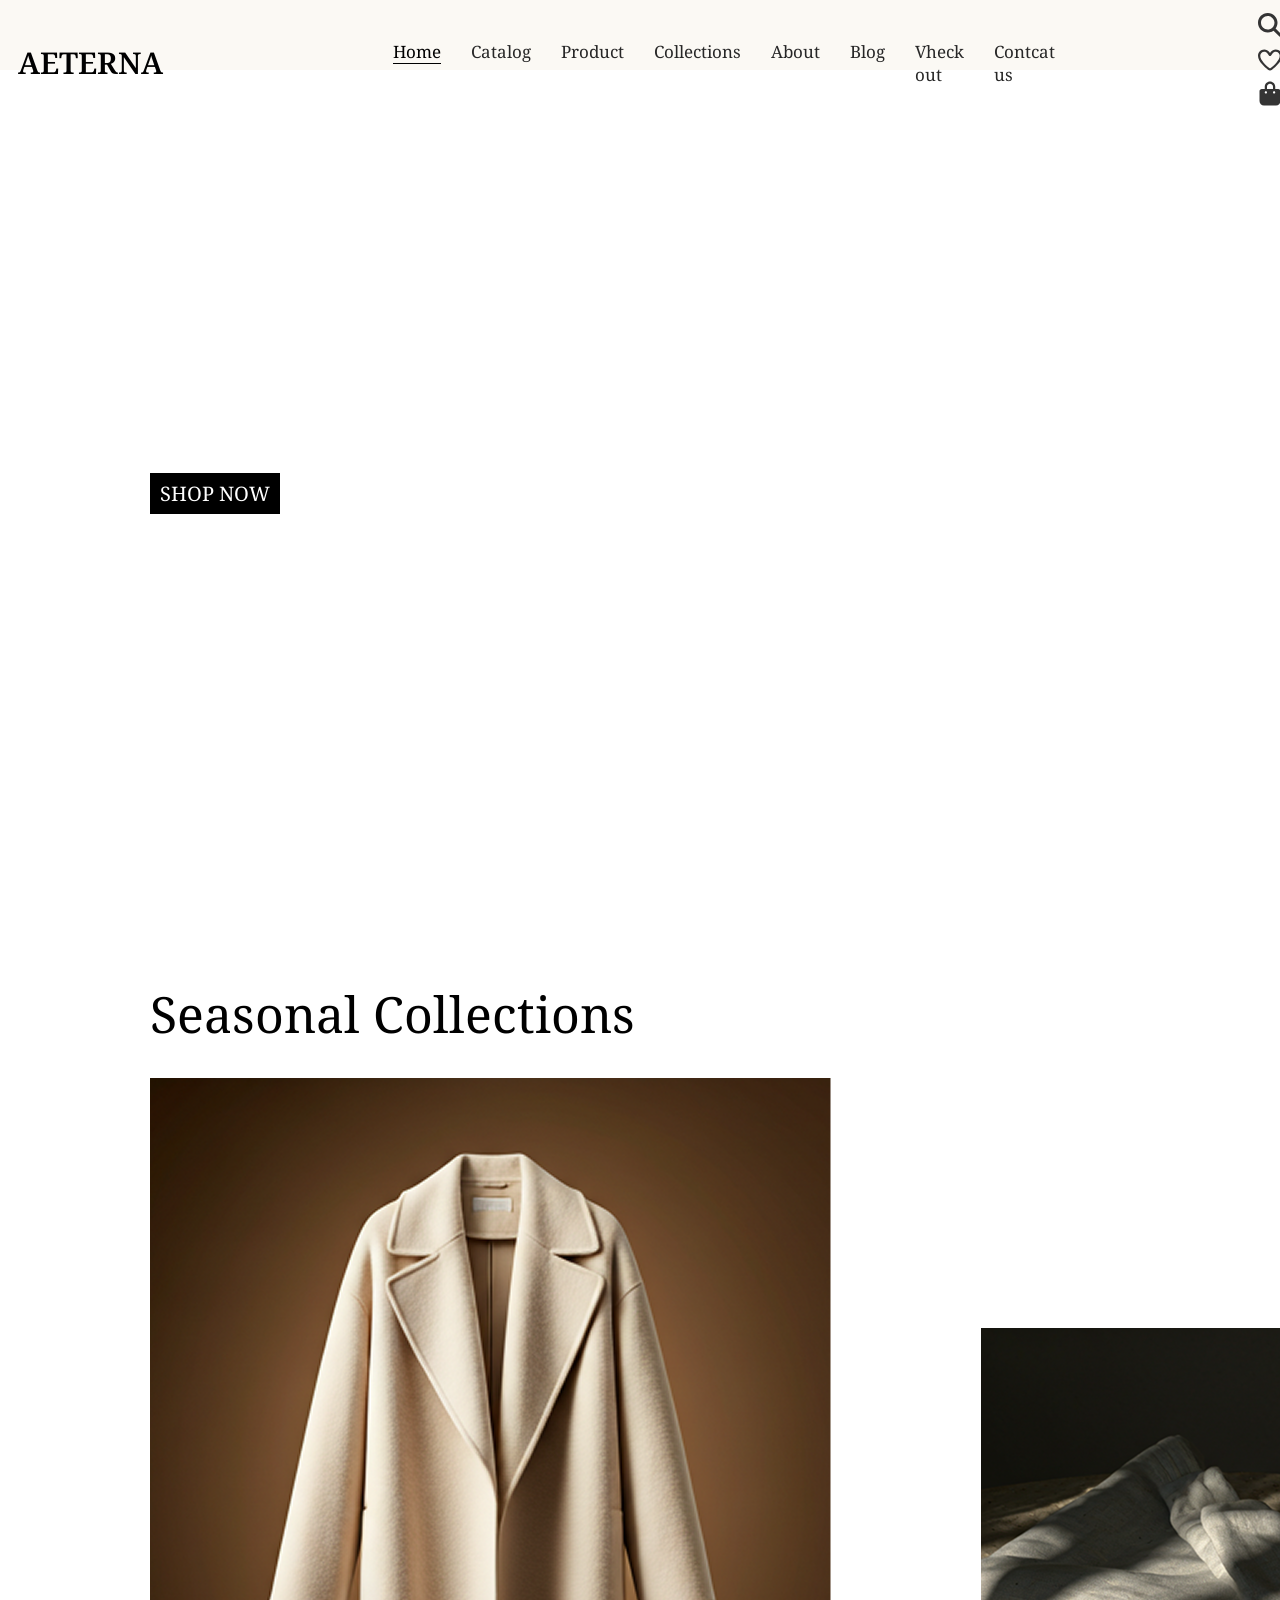
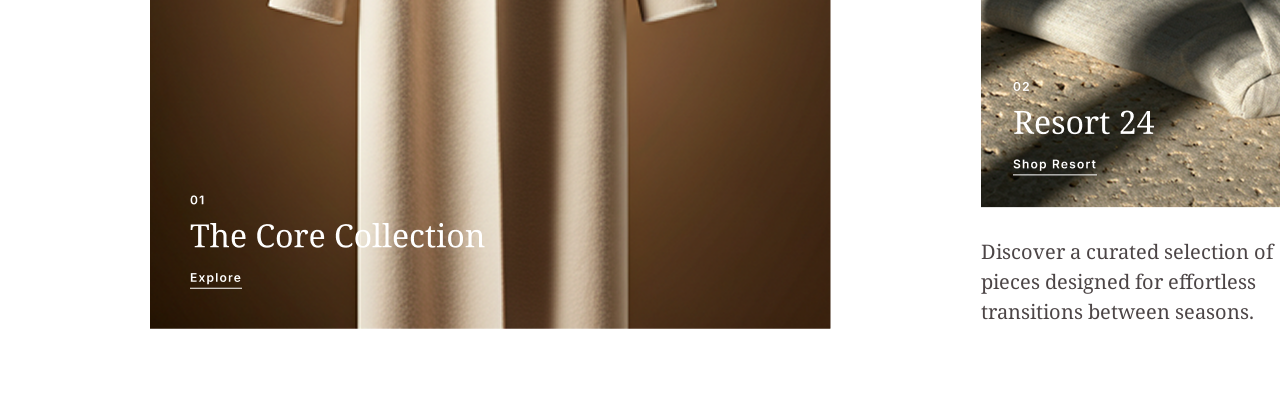
==== index.html @ bff4388a "first section" ====
<!doctype html>
<html lang="en">
  <head>
    <meta charset="UTF-8" />
    <meta name="viewport" content="width=device-width, initial-scale=1.0" />
    <title>Document</title>
    <link rel="stylesheet" href="./style.css" />
  </head>
  <body>
    <header>
      <section class="conteiner1">
        <div class="asist1">
          <div class="flex1">
            <div>
              <p class="text1">AETERNA</p>
            </div>

            <div>
              <ul>
                <li><a class="a1" href="">Home</a></li>
                <li><a href="./index2">Catalog</a></li>
                <li><a href="./index3">Product</a></li>
                <li><a href="./index4">Collections</a></li>
                <li><a href="./index5">About</a></li>
                <li><a href="./index6">Blog</a></li>
                <li><a href="./index7">Vheck out</a></li>
                <li><a href="./index8">Contcat us</a></li>
              </ul>
            </div>

            <div>
              <svg
                class="icon1"
                xmlns="http://www.w3.org/2000/svg"
                viewBox="0 0 640 640"
              >
                <!--!Font Awesome Free v7.2.0 by @fontawesome - https://fontawesome.com License - https://fontawesome.com/license/free Copyright 2026 Fonticons, Inc.-->
                <path
                  fill="rgb(52, 52, 52)"
                  d="M480 272C480 317.9 465.1 360.3 440 394.7L566.6 521.4C579.1 533.9 579.1 554.2 566.6 566.7C554.1 579.2 533.8 579.2 521.3 566.7L394.7 440C360.3 465.1 317.9 480 272 480C157.1 480 64 386.9 64 272C64 157.1 157.1 64 272 64C386.9 64 480 157.1 480 272zM272 416C351.5 416 416 351.5 416 272C416 192.5 351.5 128 272 128C192.5 128 128 192.5 128 272C128 351.5 192.5 416 272 416z"
                />
              </svg>
              <svg
                class="icon1"
                xmlns="http://www.w3.org/2000/svg"
                viewBox="0 0 640 640"
              >
                <!--!Font Awesome Free v7.2.0 by @fontawesome - https://fontawesome.com License - https://fontawesome.com/license/free Copyright 2026 Fonticons, Inc.-->
                <path
                  fill="rgb(52, 52, 52)"
                  d="M442.9 144C415.6 144 389.9 157.1 373.9 179.2L339.5 226.8C335 233 327.8 236.7 320.1 236.7C312.4 236.7 305.2 233 300.7 226.8L266.3 179.2C250.3 157.1 224.6 144 197.3 144C150.3 144 112.2 182.1 112.2 229.1C112.2 279 144.2 327.5 180.3 371.4C221.4 421.4 271.7 465.4 306.2 491.7C309.4 494.1 314.1 495.9 320.2 495.9C326.3 495.9 331 494.1 334.2 491.7C368.7 465.4 419 421.3 460.1 371.4C496.3 327.5 528.2 279 528.2 229.1C528.2 182.1 490.1 144 443.1 144zM335 151.1C360 116.5 400.2 96 442.9 96C516.4 96 576 155.6 576 229.1C576 297.7 533.1 358 496.9 401.9C452.8 455.5 399.6 502 363.1 529.8C350.8 539.2 335.6 543.9 320 543.9C304.4 543.9 289.2 539.2 276.9 529.8C240.4 502 187.2 455.5 143.1 402C106.9 358.1 64 297.7 64 229.1C64 155.6 123.6 96 197.1 96C239.8 96 280 116.5 305 151.1L320 171.8L335 151.1z"
                />
              </svg>
              <svg
                class="icon1"
                xmlns="http://www.w3.org/2000/svg"
                viewBox="0 0 640 640"
              >
                <!--!Font Awesome Free v7.2.0 by @fontawesome - https://fontawesome.com License - https://fontawesome.com/license/free Copyright 2026 Fonticons, Inc.-->
                <path
                  fill="rgb(52, 52, 52)"
                  d="M256 144C256 108.7 284.7 80 320 80C355.3 80 384 108.7 384 144L384 192L256 192L256 144zM208 192L144 192C117.5 192 96 213.5 96 240L96 448C96 501 139 544 192 544L448 544C501 544 544 501 544 448L544 240C544 213.5 522.5 192 496 192L432 192L432 144C432 82.1 381.9 32 320 32C258.1 32 208 82.1 208 144L208 192zM232 240C245.3 240 256 250.7 256 264C256 277.3 245.3 288 232 288C218.7 288 208 277.3 208 264C208 250.7 218.7 240 232 240zM384 264C384 250.7 394.7 240 408 240C421.3 240 432 250.7 432 264C432 277.3 421.3 288 408 288C394.7 288 384 277.3 384 264z"
                />
              </svg>
            </div>
          </div>
        </div>
      </section>
    </header>

    <main>
      <section class="conteiner2">
        <div class="asist2">
          <p class="text2">Spring / Summer 2024</p>
          <p class="text3">New Arrivals</p>
          <button class="btn1">SHOP NOW</button>
        </div>
      </section>

      <section class="conteiner3">
        <div class="asist3">
          <p class="text4">Seasonal Collections</p>

          <div class="flex2">
            <div>
              <img src="./Container (9).png" alt="" />
            </div>
            <div>
              <img class="img1" src="./Margin.png" alt="" />
              <p class="text5">
                Discover a curated selection of <br />
                pieces designed for effortless <br />
                transitions between seasons.
              </p>
            </div>
          </div>
        </div>
      </section>
    </main>
  </body>
</html>
---- style.css ----
@import url('https://fonts.googleapis.com/css2?family=Noto+Serif:ital,wght@0,100..900;1,100..900&display=swap');

*{
    margin: 0;
     font-family: "Noto Serif", serif;
}
.conteiner1{
    width: 100%;
    height: 70px;
    background-color:  #FBF9F4;
}
.asist1{
    padding: 10px 18px;
}
ul{
    display: flex;
    gap: 30px;
    list-style: none;
}
a{
    text-decoration: none;
    font-size: 17px;
        color: rgb(39, 39, 39);
}
.a1{
    color: black;
    width: 30px;
    border-bottom: 1px solid black;
}
.text1{
    font-size: 30px;
    font-weight: 600;
}
.icon1{
    margin-left: 10px;
    width: 30px;
    height: 30px;
}
.flex1{
    display: flex;
    gap: 190px;
    justify-content: space-around;
    align-items: center;
}
.conteiner2{
    background-image: url("https://lh3.googleusercontent.com/aida-public/[base64]");
    background-repeat: no-repeat;
    background-size: cover;
    background-attachment: scroll;
    width: 100%;
    height: 840px;
}
.asist2{
    padding: 70px 150px;
}
.text2{
    margin-top: 200px;
    color: white;
    font-size: 20px;
}
.text3{
    color: white;
    font-size: 70px;
    margin-top: 10px;
}
.btn1{
    color: white;
    background-color: black;
    padding: 7px 10px;
    border: none;
    font-size: 20px;
}
.conteiner3{
    width: 100%;
    height: 900px;
}
.asist3{
    padding: 70px 150px;
}
.text4{
    font-size: 50px;
}
.flex2{
    display: flex;

    margin-top: 30px;
}
.text5{
    margin-left: 150px;
    color: #4C4546;
    font-size: 20px;
    line-height: 30px;
}
.img1{
    margin-top: 250px;
    margin-left: 150px;
}
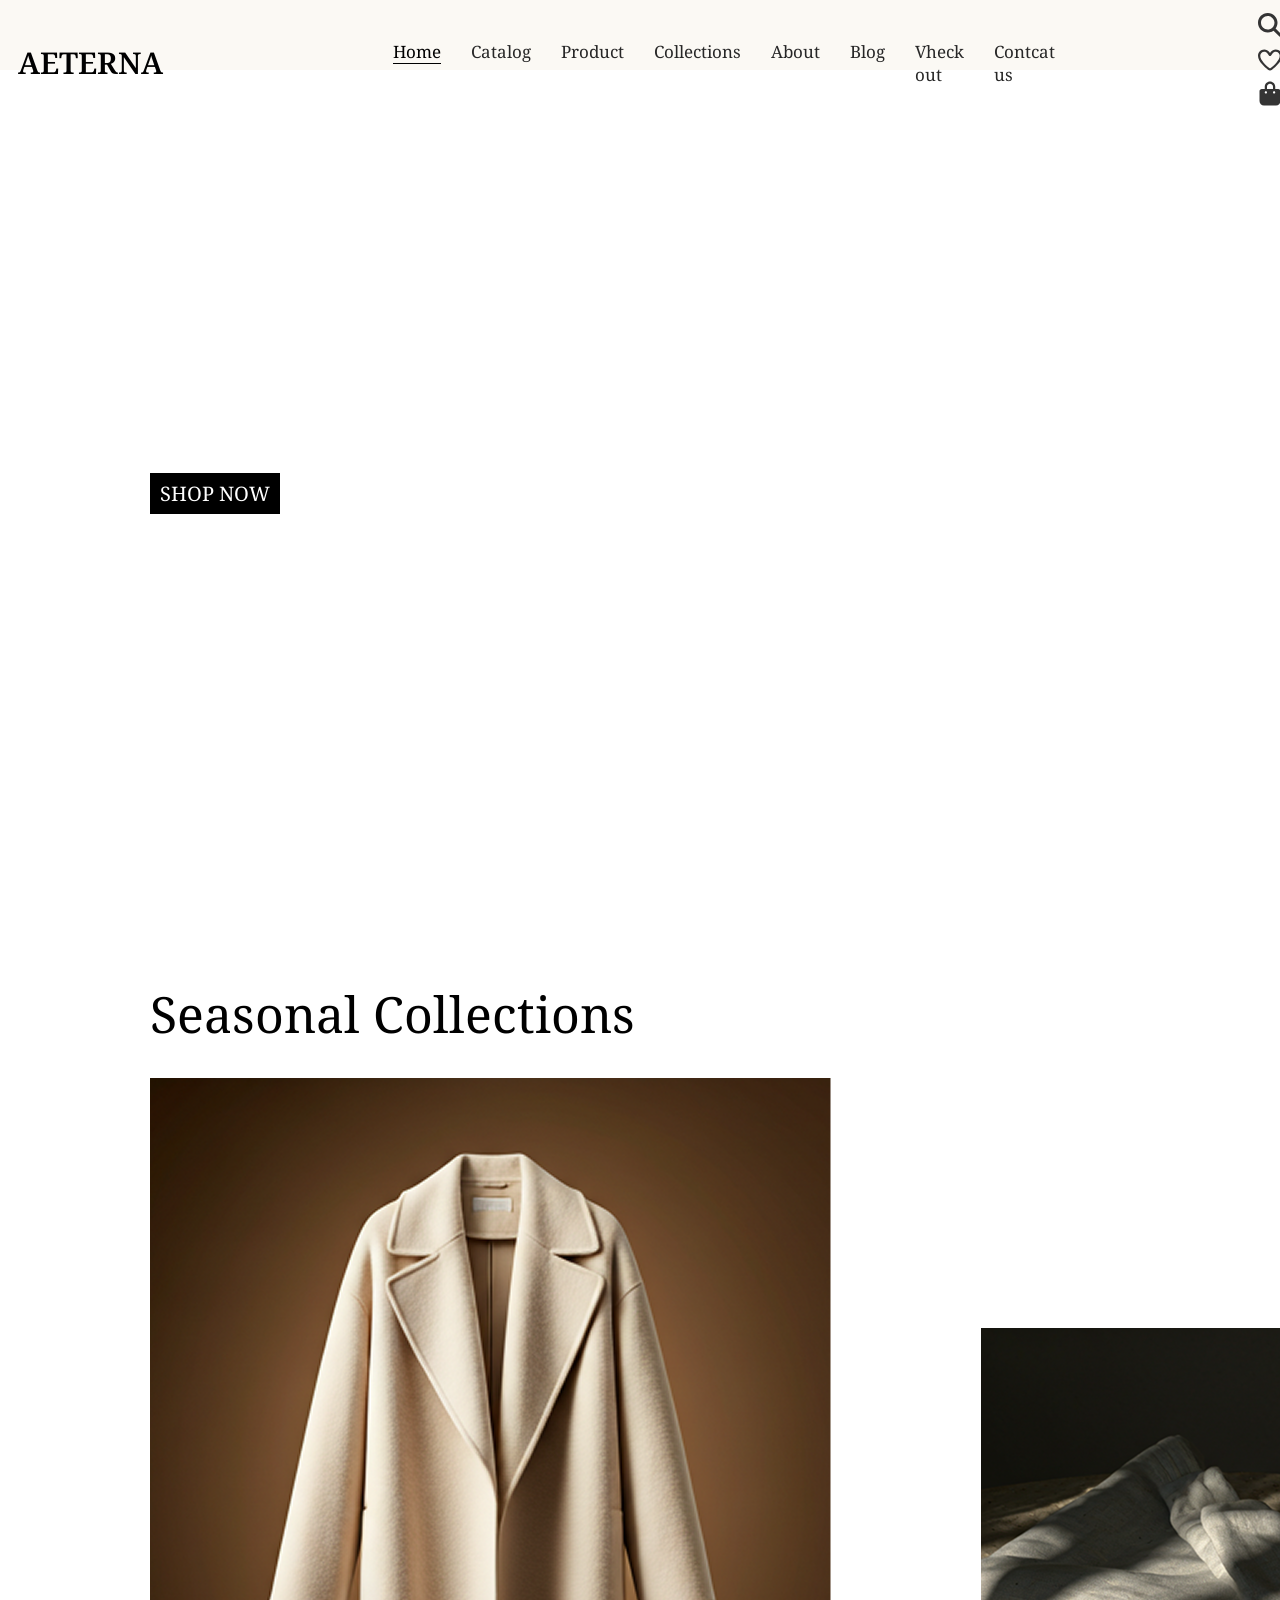
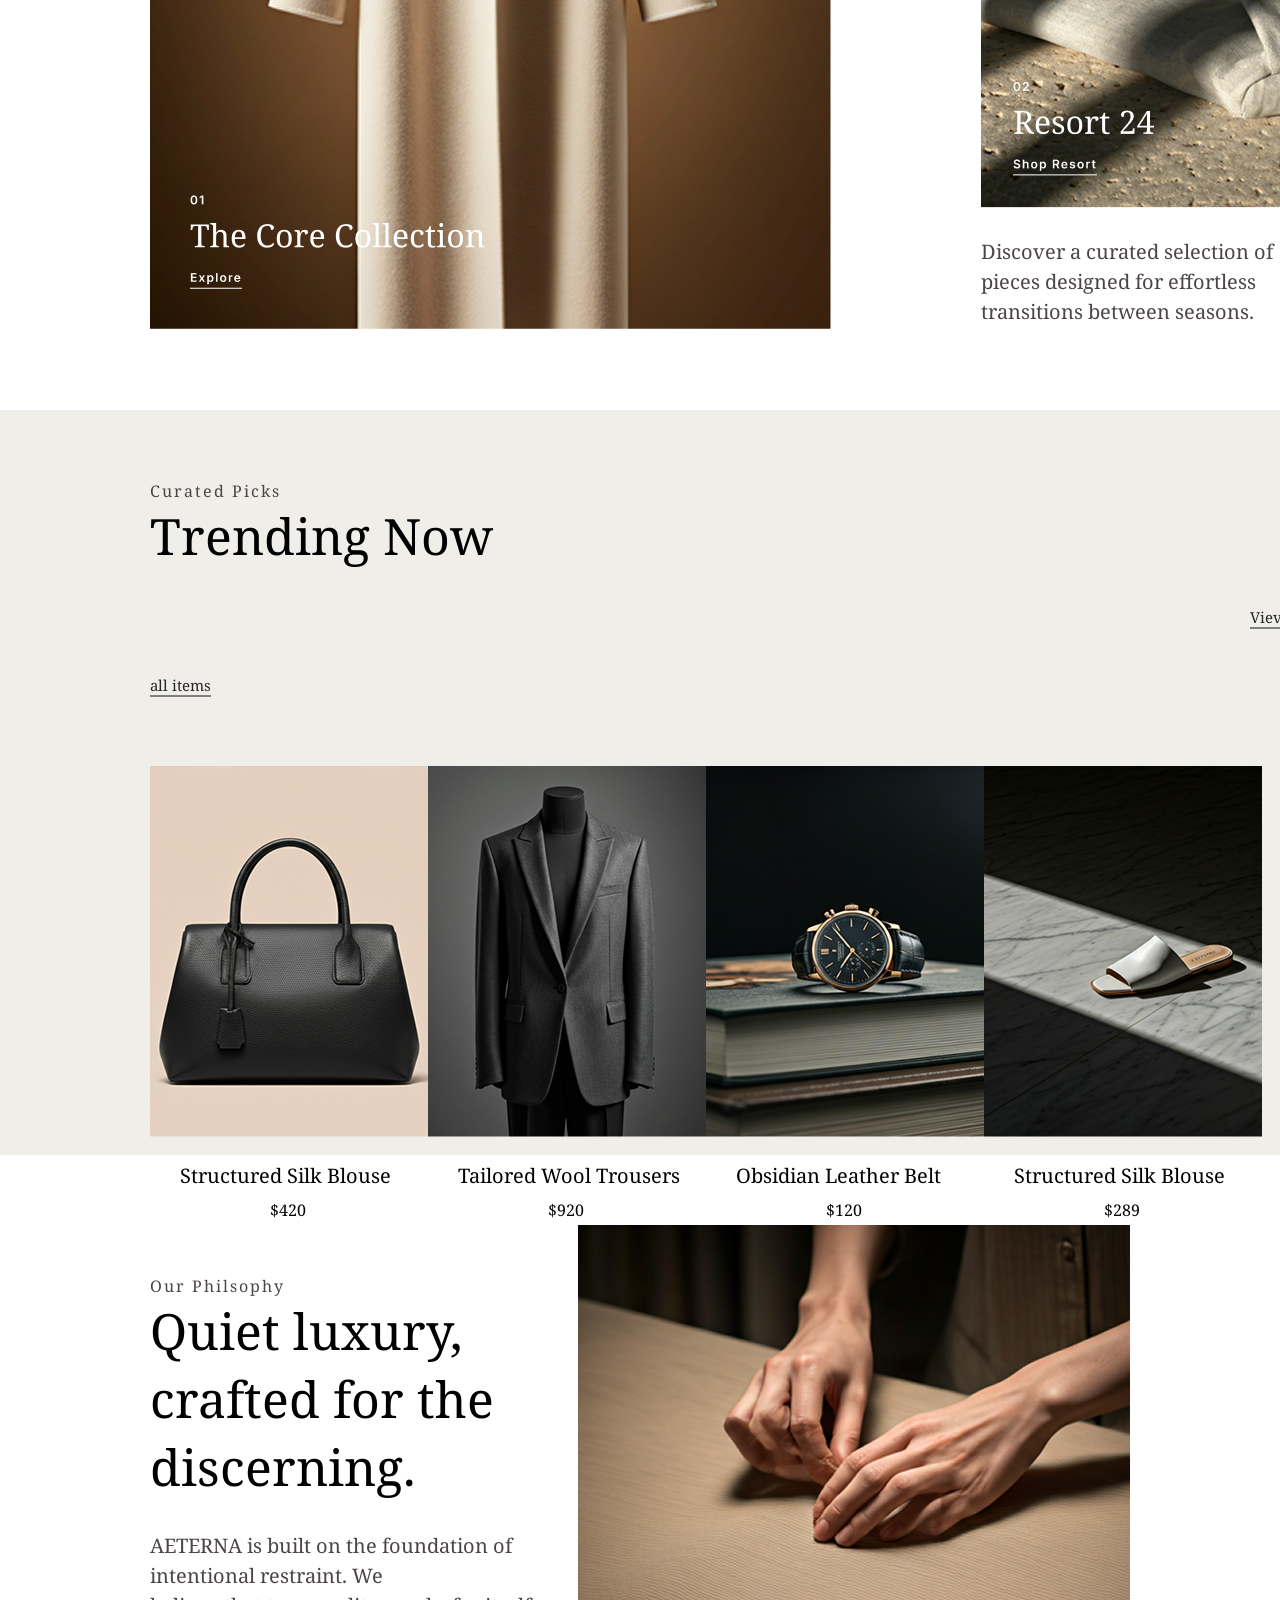
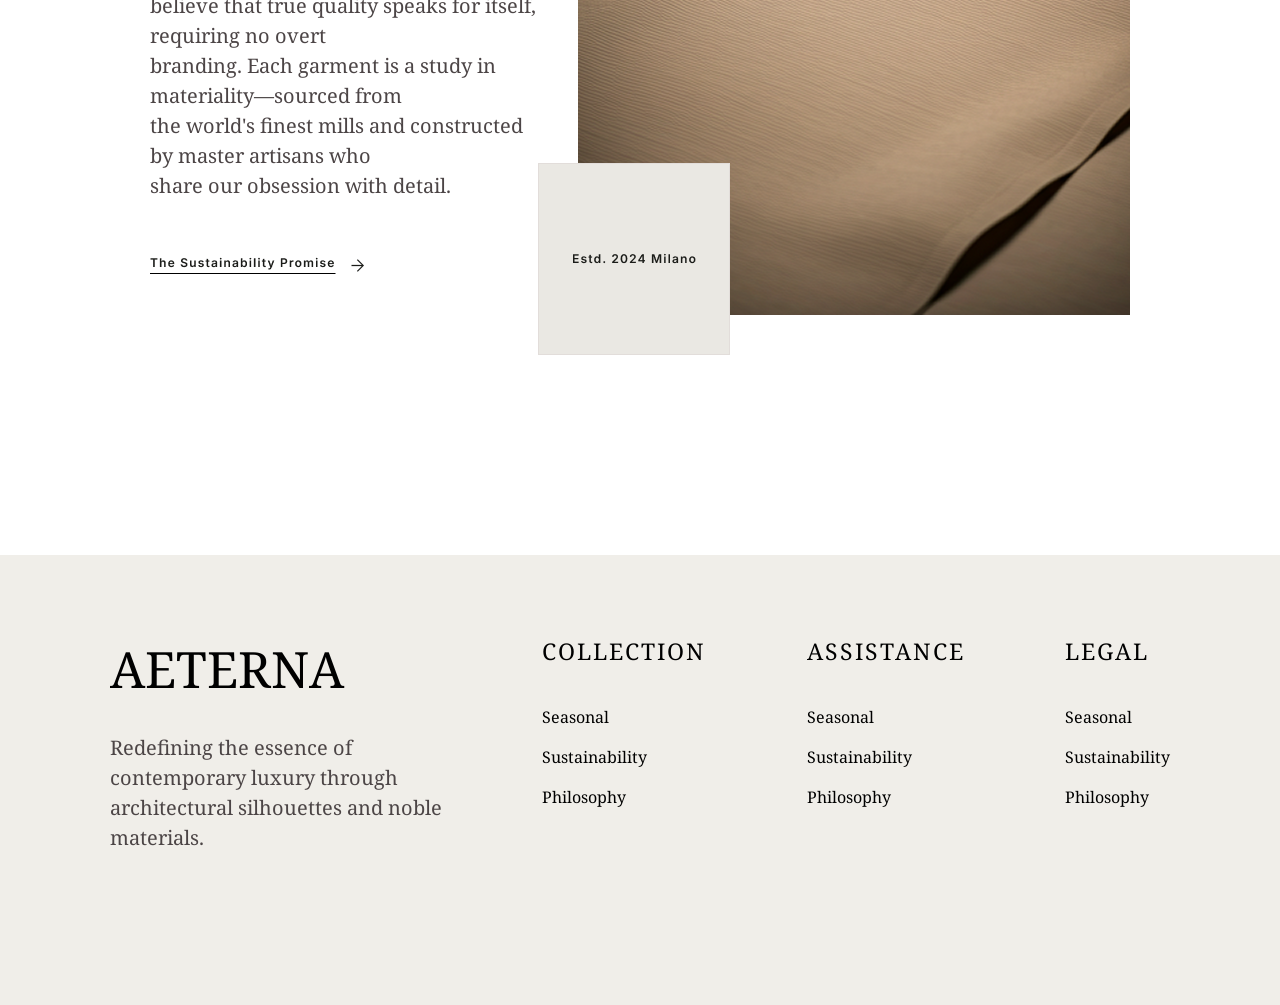
==== commit 88a6a049: "second section" ====
--- a/index.html
+++ b/index.html
@@ -96,6 +96,120 @@
           </div>
         </div>
       </section>
+
+      <section class="conteiner4">
+        <div class="asist4">
+          <p class="text6">Curated Picks</p>
+          <p class="text4">
+            Trending Now <a class="a2" href="">Viev all items</a>
+          </p>
+          <div class="flex3">
+            <div>
+              <img
+                style="margin-top: 60px"
+                src="./Background (14).png"
+                alt=""
+              />
+              <p class="text7">Structured Silk Blouse</p>
+              <p class="text8">$420</p>
+            </div>
+
+            <div>
+              <img
+                style="margin-top: 60px"
+                src="./Background (15).png"
+                alt=""
+              />
+              <p class="text7">Tailored Wool Trousers</p>
+              <p class="text8">$920</p>
+            </div>
+
+            <div>
+              <img
+                style="margin-top: 60px"
+                src="./Background (16).png"
+                alt=""
+              />
+              <p class="text7">Obsidian Leather Belt</p>
+              <p class="text8">$120</p>
+            </div>
+
+            <div>
+              <img
+                style="margin-top: 60px"
+                src="./Background (17).png"
+                alt=""
+              />
+              <p class="text7">Structured Silk Blouse</p>
+              <p class="text8">$289</p>
+            </div>
+          </div>
+        </div>
+      </section>
+
+      <section class="conteiner5">
+        <div class="asist5">
+          <div class="flex4">
+            <div>
+              <p class="text6" style="margin-top: 50px">Our Philsophy</p>
+              <p class="text4">
+                Quiet luxury, crafted for the <br />
+                discerning.
+              </p>
+              <p class="text9">
+                AETERNA is built on the foundation of intentional restraint. We
+                <br />
+                believe that true quality speaks for itself, requiring no overt
+                <br />
+                branding. Each garment is a study in materiality—sourced from
+                <br />
+                the world's finest mills and constructed by master artisans who
+                <br />
+                share our obsession with detail.
+              </p>
+
+              <img style="margin-top: 40px" src="./Link.png" alt="" />
+            </div>
+
+            <div>
+              <img src="./Container (10).png" alt="" />
+            </div>
+          </div>
+        </div>
+      </section>
     </main>
+
+    <footer>
+      <section class="conteiner6">
+        <div class="asist6">
+          <div class="flex5">
+            <div>
+              <p class="text10">AETERNA</p>
+              <p class="text11">
+                Redefining the essence of <br />
+                contemporary luxury through <br />
+                architectural silhouettes and noble <br />
+                materials.
+              </p>
+            </div>
+
+            <div>
+              <p class="text12">COLLECTION</p>
+              <p class="text13">Seasonal <br> Sustainability <br> Philosophy</p>
+            </div>
+
+             <div>
+              <p class="text12">ASSISTANCE</p>
+              <p class="text13">Seasonal <br> Sustainability <br> Philosophy</p>
+            </div>
+
+             <div>
+              <p class="text12">LEGAL</p>
+              <p class="text13">Seasonal <br> Sustainability <br> Philosophy</p>
+            </div>
+          </div>
+        </div>
+      </section>
+    </footer>
   </body>
 </html>
--- a/style.css
+++ b/style.css
@@ -94,4 +94,83 @@
 .img1{
     margin-top: 250px;
     margin-left: 150px;
+}
+.conteiner4{
+    margin-top: 200px;
+    width: 100%;
+    height: 745px;
+    background-color: #F0EEE9;
+}
+.asist4{
+    padding: 70px 150px;
+}
+.text6{
+    color: #4C4546;
+    letter-spacing: 2px;
+}
+.a2{
+    font-size: 15px;
+    border-bottom: 2px solid grey;
+    margin-left: 1100px;
+}
+.text7{
+    font-size: 20px;
+    margin-left: 30px;
+    margin-top: 20px;
+}
+.text8{
+    font-size: 16px;
+    margin-top: 10px;
+    margin-left: 120px;
+}
+.flex3{
+    display: flex;
+    justify-content: space-between;
+}
+.conteiner5{
+    width: 100%;
+    height: 700px;
+}
+.asist5{
+    padding: 70px 150px;
+}
+.text9{
+    margin-top: 30px;
+    line-height: 30px;
+    color: #4C4546;
+    font-size: 20px;
+}
+.flex4{
+    display: flex;
+    justify-content: space-around;
+}
+.conteiner6{
+    margin-top: 300px;
+    width: 100%;
+    height: 450px;
+    background-color: #F0EEE9;
+}
+.asist6{
+    padding: 80px 60px;
+}
+.text10{
+    font-size: 50px;
+}
+.text11{
+    margin-top: 30px;
+    font-size: 20px;
+    color: #4C4546;
+    line-height: 30px;
+}
+.text12{
+    font-size: 23px;
+    letter-spacing: 2px;
+}
+.flex5{
+    justify-content: space-around;
+    display: flex;
+}
+.text13{
+    margin-top: 30px;
+    line-height: 40px;
 }
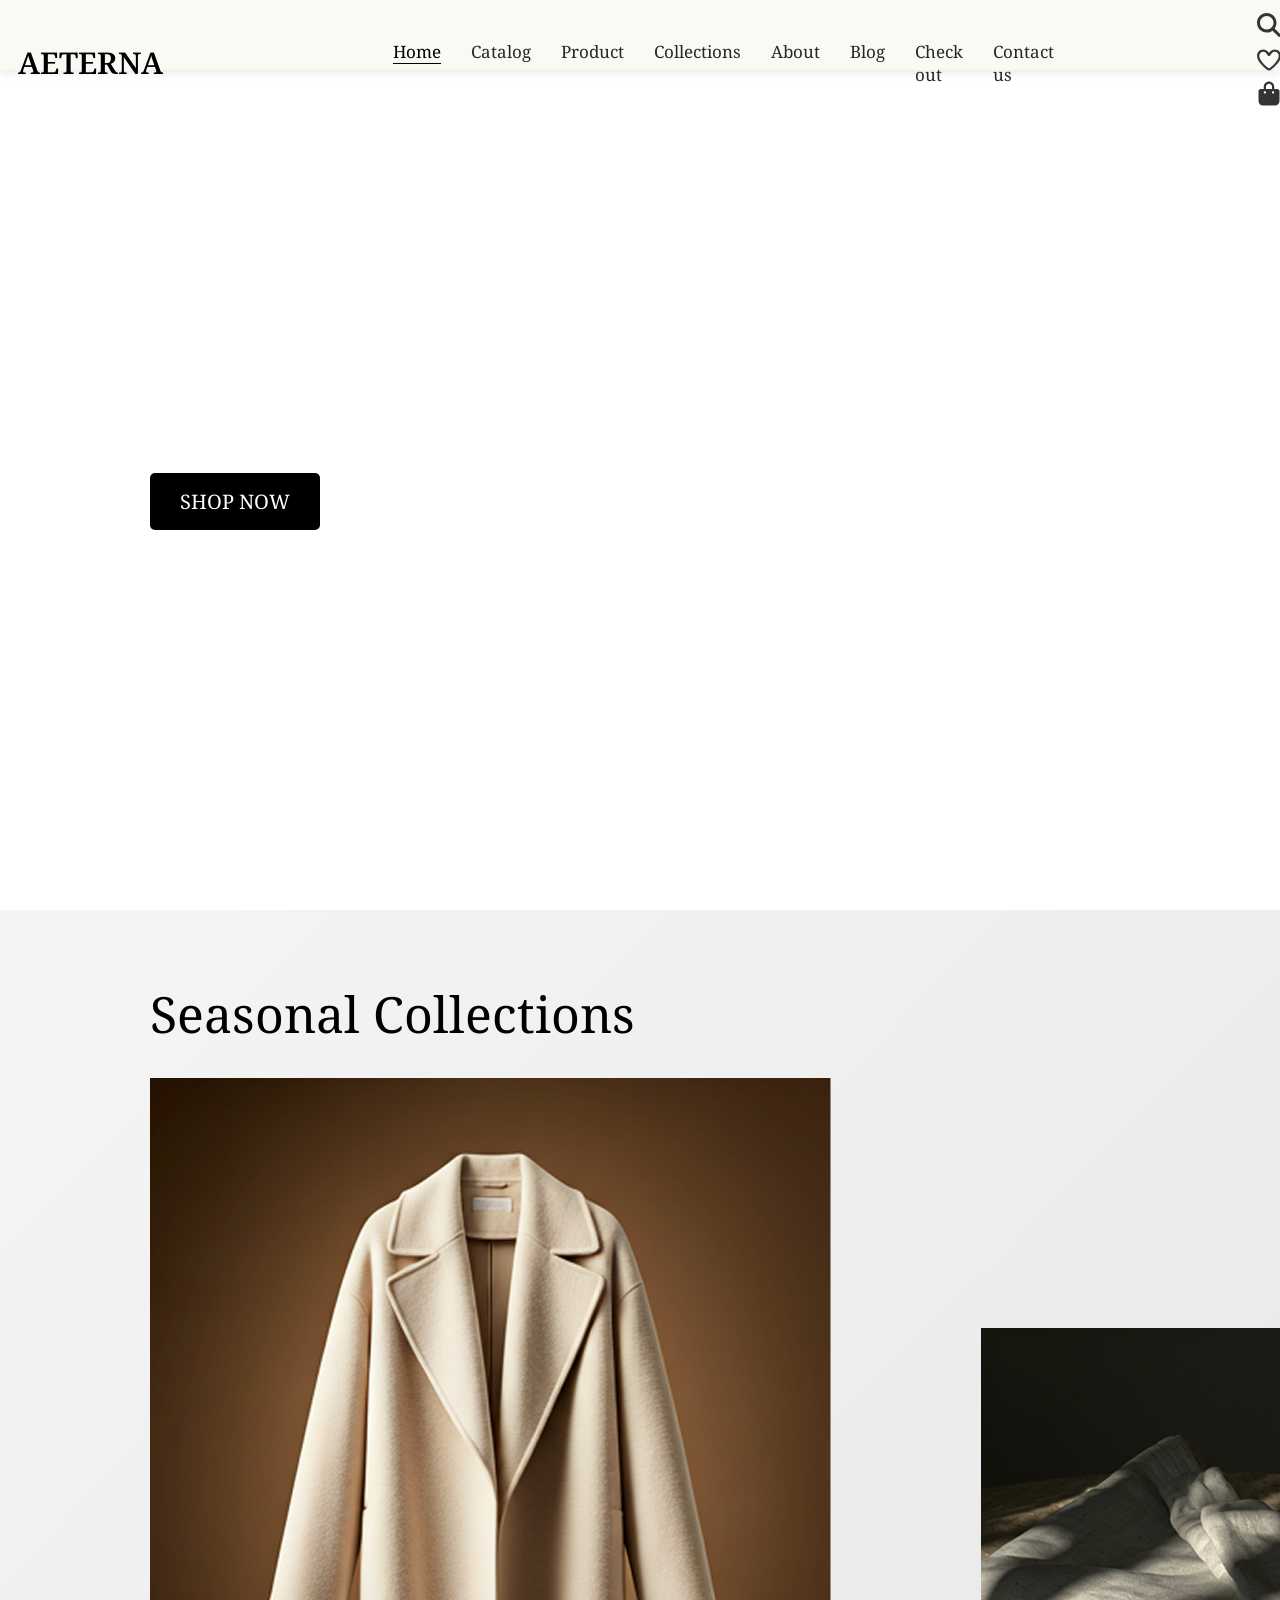
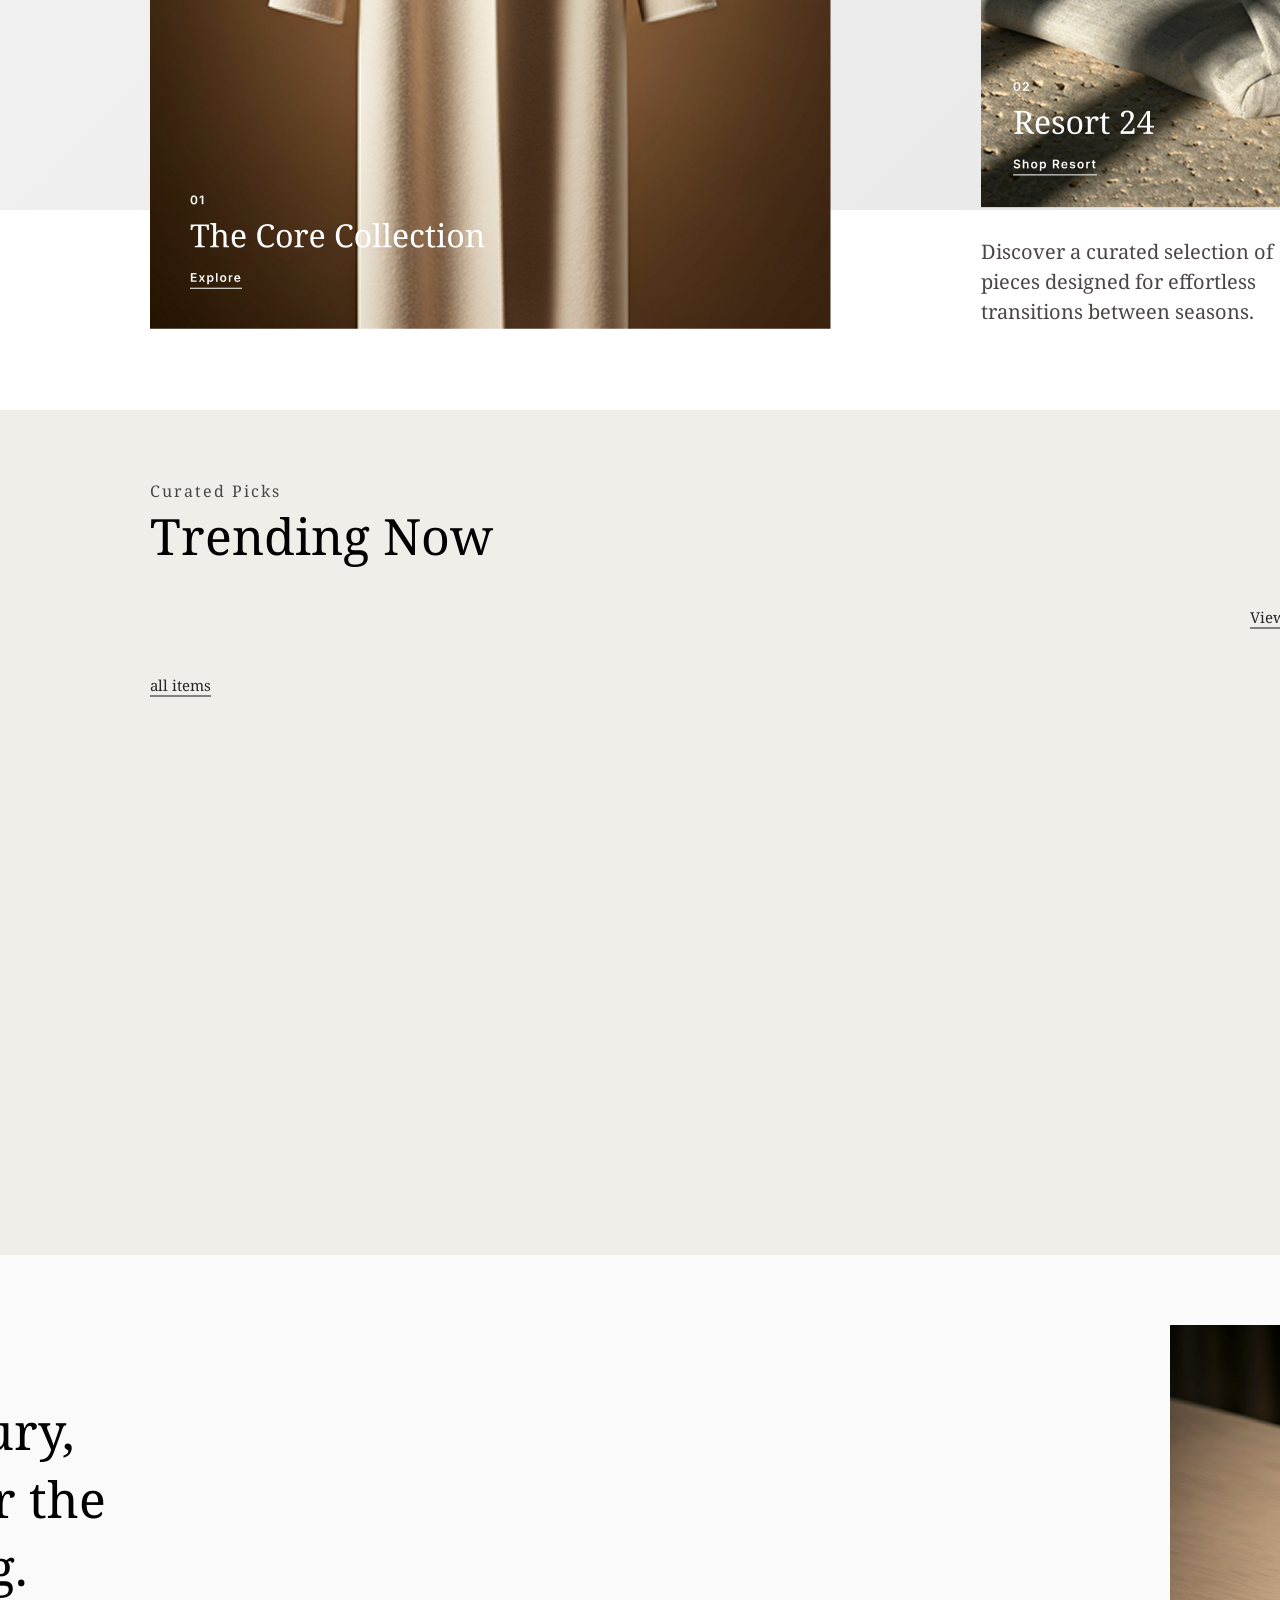
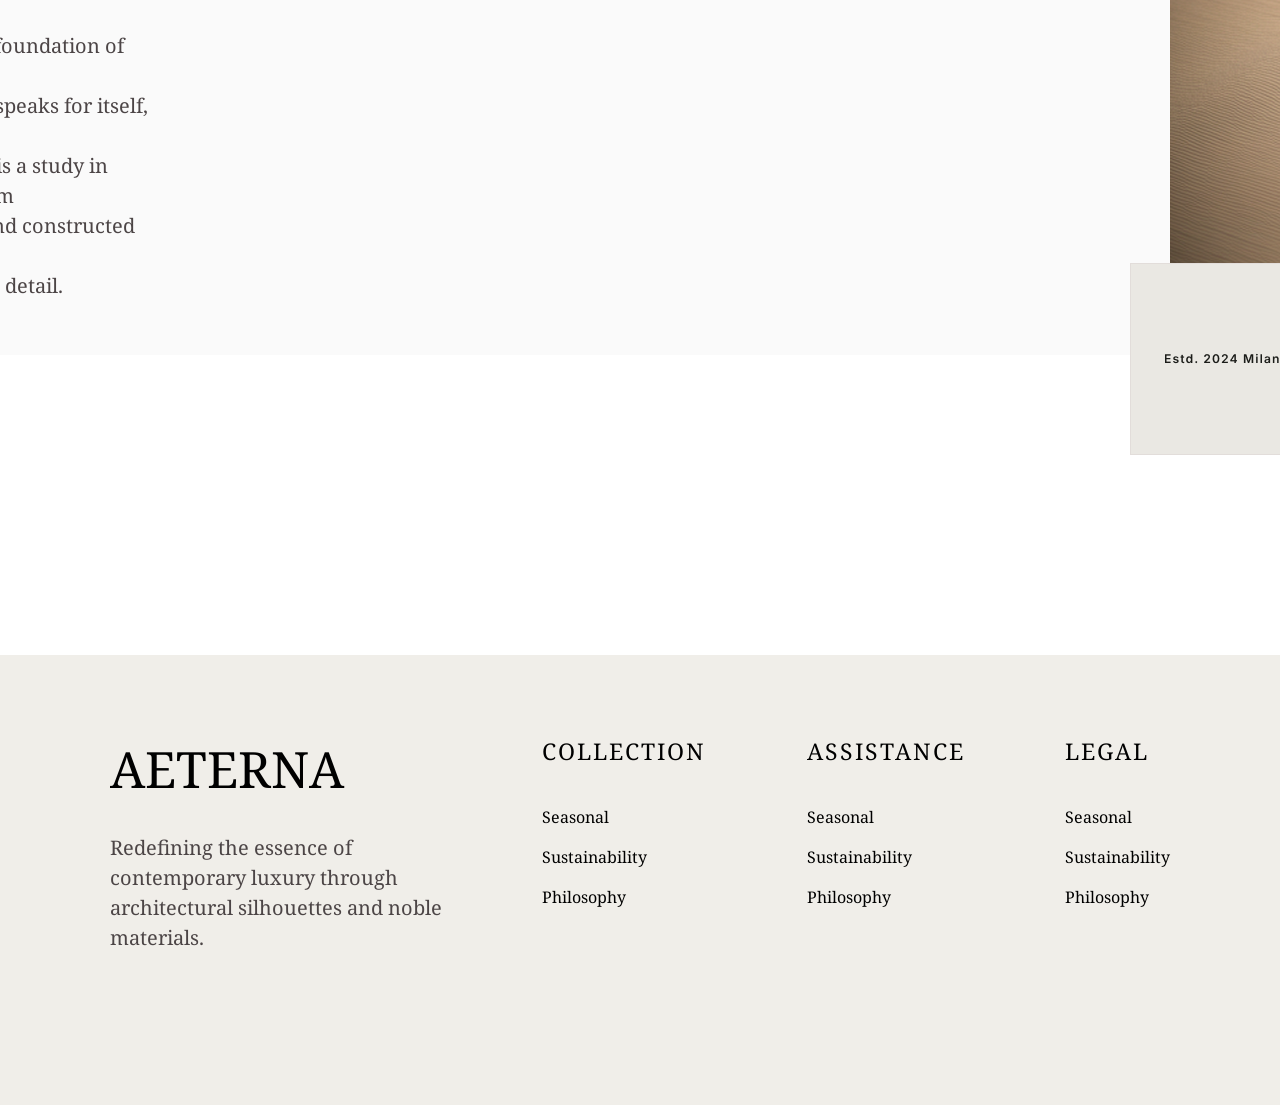
==== commit 29535472: "fiveteen section" ====
--- a/index.html
+++ b/index.html
@@ -5,10 +5,11 @@
     <meta name="viewport" content="width=device-width, initial-scale=1.0" />
     <title>Document</title>
     <link rel="stylesheet" href="./style.css" />
+    <link href="https://unpkg.com/aos@2.3.1/dist/aos.css" rel="stylesheet">
   </head>
   <body>
     <header>
-      <section class="conteiner1">
+      <section class="conteiner1" data-aos="zoom-in">
         <div class="asist1">
           <div class="flex1">
             <div>
@@ -17,14 +18,14 @@
 
             <div>
               <ul>
-                <li><a class="a1" href="">Home</a></li>
-                <li><a href="./index2">Catalog</a></li>
-                <li><a href="./index3">Product</a></li>
-                <li><a href="./index4">Collections</a></li>
-                <li><a href="./index5">About</a></li>
-                <li><a href="./index6">Blog</a></li>
-                <li><a href="./index7">Vheck out</a></li>
-                <li><a href="./index8">Contcat us</a></li>
+                <li><a class="a1" href="./index.html">Home</a></li>
+                <li><a href="./index2.html">Catalog</a></li>
+                <li><a href="./index3.html">Product</a></li>
+                <li><a href="./index4.html">Collections</a></li>
+                <li><a href="./index5.html">About</a></li>
+                <li><a href="./index6.html">Blog</a></li>
+                <li><a href="./index7.html">Check out</a></li>
+                <li><a href="./index8.html">Contact us</a></li>
               </ul>
             </div>
 
@@ -69,23 +70,23 @@
     </header>
 
     <main>
-      <section class="conteiner2">
+      <section class="conteiner2" data-aos="zoom-in-up">
         <div class="asist2">
-          <p class="text2">Spring / Summer 2024</p>
-          <p class="text3">New Arrivals</p>
-          <button class="btn1">SHOP NOW</button>
+          <p class="text2" data-aos="fade-up">Spring / Summer 2024</p>
+          <p class="text3" data-aos="fade-up" data-aos-delay="200">New Arrivals</p>
+          <button class="btn1" data-aos="fade-up" data-aos-delay="400">SHOP NOW</button>
         </div>
       </section>
 
       <section class="conteiner3">
         <div class="asist3">
-          <p class="text4">Seasonal Collections</p>
+          <p class="text4" data-aos="fade-right">Seasonal Collections</p>
 
           <div class="flex2">
-            <div>
+            <div data-aos="zoom-in">
               <img src="./Container (9).png" alt="" />
             </div>
-            <div>
+            <div data-aos="fade-left">
               <img class="img1" src="./Margin.png" alt="" />
               <p class="text5">
                 Discover a curated selection of <br />
@@ -97,25 +98,27 @@
         </div>
       </section>
 
-      <section class="conteiner4">
+      <section class="conteiner4" data-aos="zoom-in">
         <div class="asist4">
-          <p class="text6">Curated Picks</p>
-          <p class="text4">
-            Trending Now <a class="a2" href="">Viev all items</a>
+          <p class="text6" data-aos="fade-down">Curated Picks</p>
+          <p class="text4" data-aos="fade-down" data-aos-delay="100">
+            Trending Now <a class="a2" href="">View all items</a>
           </p>
           <div class="flex3">
-            <div>
+            <div data-aos="flip-left" data-aos-delay="200">
               <img
                 style="margin-top: 60px"
                 src="./Background (14).png"
+                class="animat"
                 alt=""
               />
               <p class="text7">Structured Silk Blouse</p>
               <p class="text8">$420</p>
             </div>
 
-            <div>
-              <img
+            <div data-aos="flip-left" data-aos-delay="300">
+              <img
+                class="animat"
                 style="margin-top: 60px"
                 src="./Background (15).png"
                 alt=""
@@ -124,8 +127,9 @@
               <p class="text8">$920</p>
             </div>
 
-            <div>
-              <img
+            <div data-aos="flip-left" data-aos-delay="400">
+              <img
+                class="animat"
                 style="margin-top: 60px"
                 src="./Background (16).png"
                 alt=""
@@ -134,8 +138,9 @@
               <p class="text8">$120</p>
             </div>
 
-            <div>
-              <img
+            <div data-aos="flip-left" data-aos-delay="500">
+              <img
+                class="animat"
                 style="margin-top: 60px"
                 src="./Background (17).png"
                 alt=""
@@ -147,11 +152,11 @@
         </div>
       </section>
 
-      <section class="conteiner5">
+      <section class="conteiner5" data-aos="zoom-in">
         <div class="asist5">
           <div class="flex4">
-            <div>
-              <p class="text6" style="margin-top: 50px">Our Philsophy</p>
+            <div data-aos="slide-right">
+              <p class="text6" style="margin-top: 50px">Our Philosophy</p>
               <p class="text4">
                 Quiet luxury, crafted for the <br />
                 discerning.
@@ -171,7 +176,7 @@
               <img style="margin-top: 40px" src="./Link.png" alt="" />
             </div>
 
-            <div>
+            <div data-aos="slide-left">
               <img src="./Container (10).png" alt="" />
             </div>
           </div>
@@ -180,10 +185,10 @@
     </main>
 
     <footer>
-      <section class="conteiner6">
+      <section class="conteiner6" data-aos="zoom-in">
         <div class="asist6">
           <div class="flex5">
-            <div>
+            <div data-aos="fade-up">
               <p class="text10">AETERNA</p>
               <p class="text11">
                 Redefining the essence of <br />
@@ -193,23 +198,41 @@
               </p>
             </div>
 
-            <div>
+            <div data-aos="fade-up" data-aos-delay="200">
               <p class="text12">COLLECTION</p>
-              <p class="text13">Seasonal <br> Sustainability <br> Philosophy</p>
-            </div>
-
-             <div>
+              <p class="text13">
+                Seasonal <br />
+                Sustainability <br />
+                Philosophy
+              </p>
+            </div>
+
+            <div data-aos="fade-up" data-aos-delay="300">
               <p class="text12">ASSISTANCE</p>
-              <p class="text13">Seasonal <br> Sustainability <br> Philosophy</p>
-            </div>
-
-             <div>
+              <p class="text13">
+                Seasonal <br />
+                Sustainability <br />
+                Philosophy
+              </p>
+            </div>
+
+            <div data-aos="fade-up" data-aos-delay="400">
               <p class="text12">LEGAL</p>
-              <p class="text13">Seasonal <br> Sustainability <br> Philosophy</p>
+              <p class="text13">
+                Seasonal <br />
+                Sustainability <br />
+                Philosophy
+              </p>
             </div>
           </div>
         </div>
       </section>
     </footer>
+
+    <script src="https://unpkg.com/aos@2.3.1/dist/aos.js"></script>
+    <script>
+  AOS.init({ disable: 'mobile' });
+</script>
+
   </body>
 </html>
--- a/style.css
+++ b/style.css
@@ -1,176 +1,368 @@
-    @import url('https://fonts.googleapis.com/css2?family=Noto+Serif:ital,wght@0,100..900;1,100..900&display=swap');
+@import url("https://fonts.googleapis.com/css2?family=Noto+Serif:ital,wght@0,100..900;1,100..900&display=swap");
 
-*{
+* {
+  margin: 0;
+  font-family: "Noto Serif", serif;
+}
+.conteiner1 {
+  width: 100%;
+  height: 70px;
+  background-color: #fbf9f4;
+  box-shadow: 0 2px 10px rgba(0, 0, 0, 0.1);
+}
+.asist1 {
+  padding: 10px 18px;
+}
+ul {
+  display: flex;
+  gap: 30px;
+  list-style: none;
+}
+a {
+  text-decoration: none;
+  font-size: 17px;
+  color: rgb(39, 39, 39);
+}
+.a1 {
+  color: black;
+  width: 30px;
+  border-bottom: 1px solid black;
+}
+.text1 {
+  font-size: 30px;
+  font-weight: 600;
+  animation: fadeIn 2s ease-in-out;
+}
+
+@keyframes fadeIn {
+  50% {
+    opacity: 0;
+    transform: translateY(-20px);
+  }
+  100% {
+    opacity: 1;
+    transform: translateY(0);
+  }
+}
+.icon1 {
+  margin-left: 10px;
+  width: 30px;
+  height: 30px;
+}
+.flex1 {
+  display: flex;
+  gap: 190px;
+  justify-content: space-around;
+  align-items: center;
+}
+.conteiner2 {
+  background-image: url("https://lh3.googleusercontent.com/aida-public/[base64]");
+  background-repeat: no-repeat;
+  background-size: cover;
+  background-attachment: scroll;
+  width: 100%;
+  height: 840px;
+}
+.asist2 {
+  padding: 70px 150px;
+}
+.text2 {
+  margin-top: 200px;
+  color: white;
+  font-size: 20px;
+}
+.text3 {
+  color: white;
+  font-size: 70px;
+  margin-top: 10px;
+}
+.btn1 {
+  color: white;
+  background-color: black;
+  padding: 15px 30px;
+  border: none;
+  font-size: 20px;
+  border-radius: 5px;
+  transition: all 0.3s ease;
+}
+.btn1:hover {
+  background-color: #333;
+  cursor: pointer;
+  transform: translateY(-2px);
+  box-shadow: 0 5px 15px rgba(0, 0, 0, 0.3);
+}
+.btn1:active {
+  transform: translateY(0);
+}
+.conteiner3 {
+  width: 100%;
+  height: 900px;
+  background: linear-gradient(135deg, #f5f5f5 0%, #e8e8e8 100%);
+}
+.asist3 {
+  padding: 70px 150px;
+}
+.text4 {
+  font-size: 50px;
+}
+.flex2 {
+  display: flex;
+
+  margin-top: 30px;
+}
+.text5 {
+  margin-left: 150px;
+  color: #4c4546;
+  font-size: 20px;
+  line-height: 30px;
+}
+.img1 {
+  margin-top: 250px;
+  margin-left: 150px;
+}
+.conteiner4 {
+  margin-top: 200px;
+  width: 100%;
+  height: 845px;
+  background-color: #f0eee9;
+}
+.asist4 {
+  padding: 70px 150px;
+}
+.animat:hover {
+  transform: scale(1.05);
+  transition: all 0.3s ease;
+  box-shadow: 0 10px 20px rgba(0, 0, 0, 0.2);
+}
+.text6 {
+  color: #4c4546;
+  letter-spacing: 2px;
+}
+.a2 {
+  font-size: 15px;
+  border-bottom: 2px solid grey;
+  margin-left: 1100px;
+}
+.text7 {
+  font-size: 20px;
+  margin-left: 30px;
+  margin-top: 20px;
+}
+.text8 {
+  font-size: 16px;
+  margin-top: 10px;
+  margin-left: 120px;
+}
+.flex3 {
+  margin-top: 50px;
+  display: flex;
+  justify-content: space-between;
+}
+.conteiner5 {
+  width: 100%;
+  height: 700px;
+  background-color: #fafafa;
+}
+.asist5 {
+  padding: 70px 150px;
+}
+.text9 {
+  margin-top: 30px;
+  line-height: 30px;
+  color: #4c4546;
+  font-size: 20px;
+}
+.flex4 {
+  display: flex;
+  justify-content: space-around;
+}
+.conteiner6 {
+  margin-top: 300px;
+  width: 100%;
+  height: 450px;
+  background-color: #f0eee9;
+}
+.asist6 {
+  padding: 80px 60px;
+}
+.text10 {
+  font-size: 50px;
+}
+.text11 {
+  margin-top: 30px;
+  font-size: 20px;
+  color: #4c4546;
+  line-height: 30px;
+}
+.text12 {
+  font-size: 23px;
+  letter-spacing: 2px;
+}
+.flex5 {
+  justify-content: space-around;
+  display: flex;
+}
+.text13 {
+  margin-top: 30px;
+  line-height: 40px;
+}
+@media (max-width: 640px) {
+
+  *{
+    transform: none;
+    transition: none;
+    animation: none;
+  }
+  .conteiner1 {
+    height: auto;
+    padding-bottom: 20px;
+  }
+  .asist1 {
+    padding: 20px;
+  }
+  .flex1 {
+    flex-direction: column;
+    gap: 20px;
+  }
+  ul {
+    flex-wrap: wrap;
+    justify-content: center;
+    gap: 15px;
+    padding: 0;
+  }
+  a {
+    font-size: 15px;
+  }
+  .text1 {
+    font-size: 28px;
+  }
+  .icon1 {
+    width: 25px;
+    height: 25px;
+  }
+  .conteiner2 {
+    height: 600px;
+    background-position: center;
+  }
+  .asist2 {
+    padding: 20px;
+  }
+  .text2 {
+    margin-top: 120px;
+    font-size: 18px;
+  }
+  .text3 {
+    font-size: 42px;
+    line-height: 50px;
+  }
+  .btn1 {
+    margin-top: 20px;
+    width: 100%;
+    padding: 14px;
+    font-size: 18px;
+  }
+  .asist4 {
+    padding: 20px;
+  }
+  .asist5 {
+    padding: 20px;
+  }
+  .asist6 {
+    padding: 20px;
+  }
+  .conteiner3 {
+    height: auto;
+  }
+  .flex2 {
+    flex-direction: column;
+    gap: 30px;
+  }
+  .asist3 {
+    padding: 20px;
+  }
+  .flex2 img {
+    width: 100%;
+  }
+  .img1 {
     margin: 0;
-     font-family: "Noto Serif", serif;
-}
-.conteiner1{
+  }
+  .text5 {
+    margin-left: 0;
+    font-size: 18px;
+    line-height: 28px;
+  }
+  .text4 {
+    font-size: 34px;
+    line-height: 45px;
+  }
+  .conteiner4 {
+    height: auto;
+    margin-top: 80px;
+    padding-bottom: 40px;
+  }
+  .flex3 {
+    flex-direction: column;
+    gap: 40px;
+    align-items: center;
+  }
+  .flex3 img {
     width: 100%;
-    height: 70px;
-    background-color:  #FBF9F4;
-}
-.asist1{
-    padding: 10px 18px;
-}
-ul{
-    display: flex;
-    gap: 30px;
-    list-style: none;
-}
-a{
-    text-decoration: none;
-    font-size: 17px;
-        color: rgb(39, 39, 39);
-}
-.a1{
-    color: black;
-    width: 30px;
-    border-bottom: 1px solid black;
-}
-.text1{
-    font-size: 30px;
-    font-weight: 600;
-}
-.icon1{
-    margin-left: 10px;
-    width: 30px;
-    height: 30px;
-}
-.flex1{
-    display: flex;
-    gap: 190px;
-    justify-content: space-around;
-    align-items: center;
-}
-.conteiner2{
-    background-image: url("https://lh3.googleusercontent.com/aida-public/[base64]");
-    background-repeat: no-repeat;
-    background-size: cover;
-    background-attachment: scroll;
+    max-width: 320px;
+  }
+  .a2 {
+    display: block;
+    margin-left: 0;
+    margin-top: 15px;
+  }
+  .text7 {
+    margin-left: 0;
+    text-align: center;
+  }
+  .text8 {
+    margin-left: 0;
+    text-align: center;
+  }
+  .conteiner5 {
+    height: auto;
+  }
+  .flex4 {
+    flex-direction: column;
+    gap: 40px;
+  }
+  .flex4 img {
     width: 100%;
-    height: 840px;
-}
-.asist2{
-    padding: 70px 150px;
-}
-.text2{
-    margin-top: 200px;
-    color: white;
+  }
+  .text9 {
+    font-size: 18px;
+    line-height: 28px;
+  }
+  .conteiner6 {
+    margin-top: 100px;
+    height: auto;
+    padding-bottom: 40px;
+  }
+  .flex5 {
+    flex-direction: column;
+    gap: 40px;
+  }
+  .text10 {
+    font-size: 40px;
+  }
+  .text11 {
+    font-size: 18px;
+    line-height: 28px;
+  }
+  .text12 {
     font-size: 20px;
-}
-.text3{
-    color: white;
-    font-size: 70px;
-    margin-top: 10px;
-}
-.btn1{
-    color: white;
-    background-color: black;
-    padding: 7px 10px;
-    border: none;
-    font-size: 20px;
-}
-.conteiner3{
-    width: 100%;
-    height: 900px;
-}
-.asist3{
-    padding: 70px 150px;
-}
-.text4{
-    font-size: 50px;
-}
-.flex2{
-    display: flex;
-
-    margin-top: 30px;
-}
-.text5{
-    margin-left: 150px;
-    color: #4C4546;
-    font-size: 20px;
-    line-height: 30px;
-}
-.img1{
-    margin-top: 250px;
-    margin-left: 150px;
-}
-.conteiner4{
-    margin-top: 200px;
-    width: 100%;
-    height: 745px;
-    background-color: #F0EEE9;
-}
-.asist4{
-    padding: 70px 150px;
-}
-.text6{
-    color: #4C4546;
-    letter-spacing: 2px;
-}
-.a2{
-    font-size: 15px;
-    border-bottom: 2px solid grey;
-    margin-left: 1100px;
-}
-.text7{
-    font-size: 20px;
-    margin-left: 30px;
-    margin-top: 20px;
-}
-.text8{
-    font-size: 16px;
-    margin-top: 10px;
-    margin-left: 120px;
-}
-.flex3{
-    display: flex;
-    justify-content: space-between;
-}
-.conteiner5{
-    width: 100%;
-    height: 700px;
-}
-.asist5{
-    padding: 70px 150px;
-}
-.text9{
-    margin-top: 30px;
-    line-height: 30px;
-    color: #4C4546;
-    font-size: 20px;
-}
-.flex4{
-    display: flex;
-    justify-content: space-around;
-}
-.conteiner6{
-    margin-top: 300px;
-    width: 100%;
-    height: 450px;
-    background-color: #F0EEE9;
-}
-.asist6{
-    padding: 80px 60px;
-}
-.text10{
-    font-size: 50px;
-}
-.text11{
-    margin-top: 30px;
-    font-size: 20px;
-    color: #4C4546;
-    line-height: 30px;
-}
-.text12{
-    font-size: 23px;
-    letter-spacing: 2px;
-}
-.flex5{
-    justify-content: space-around;
-    display: flex;
-}
-.text13{
-    margin-top: 30px;
-    line-height: 40px;
-}+  }
+  .text13 {
+    line-height: 32px;
+  }
+  .text1 {
+    animation: none;
+  }
+  .animat:hover {
+    transform: none;
+    transition: none;
+  }
+}
